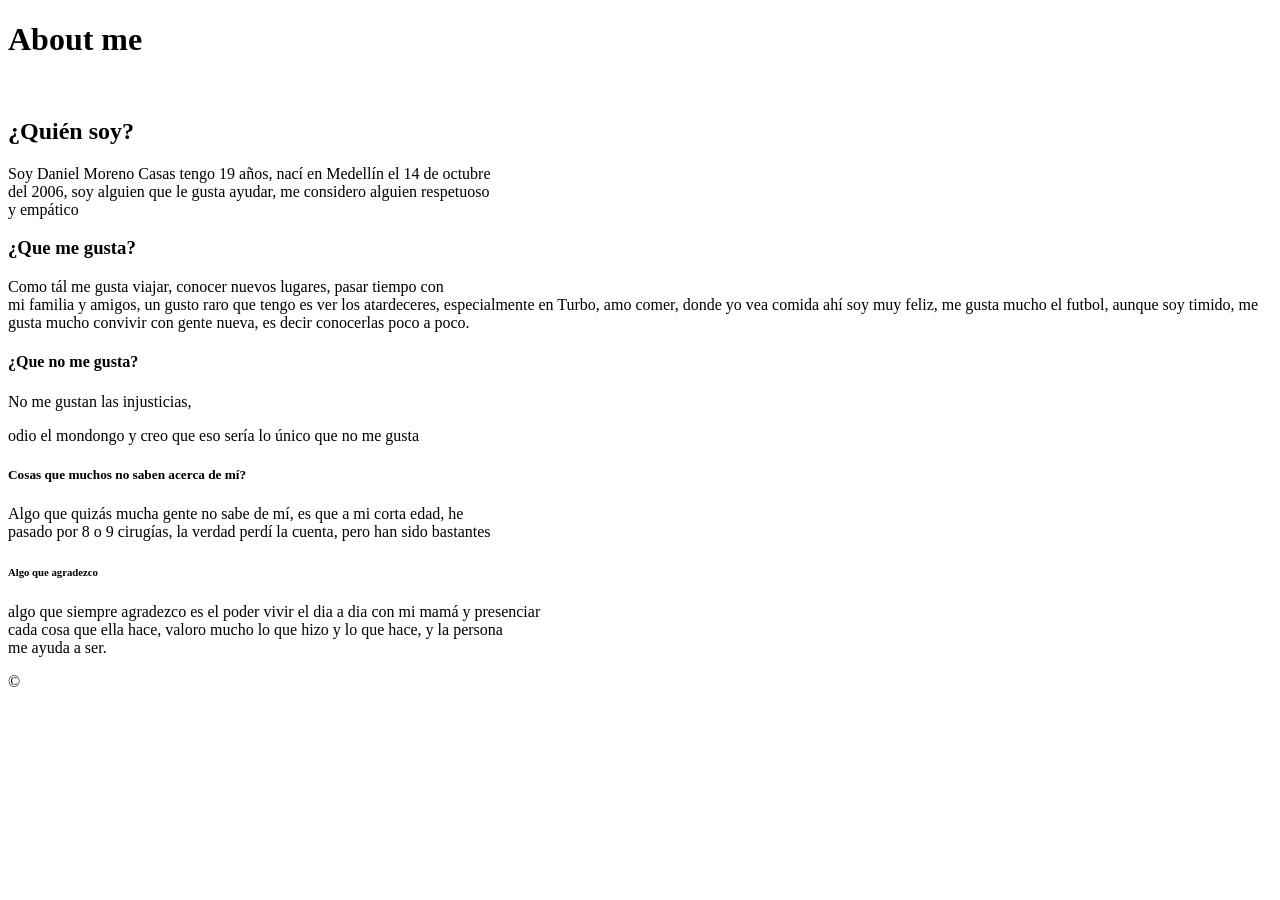
==== HTML SBS/index.html @ 646fc926 "no c" ====
<!DOCTYPE html>
<html lang="en">
<head>
    <meta charset="UTF-8">
    <meta name="viewport" content="width=device-width, initial-scale=1.0">
    <title>Noc</title>
</head>
<body>
    <!-- h1-h6-->
    <h1>About me</h1>
    <br>
    

    <h2> <strong>¿Quién soy?</strong></h2>
    <p>Soy Daniel Moreno Casas tengo 19 años, nací en Medellín el 14 de octubre
    <br> del 2006, soy alguien que le gusta ayudar, me considero alguien respetuoso 
    <br>y empático
    <br>  
</p>
    <h3>¿Que me gusta?</h3>
    <p>Como tál me gusta viajar, conocer nuevos lugares, pasar tiempo con
    <br> mi familia y amigos, un gusto raro que tengo es ver los atardeceres,
        especialmente en Turbo, amo comer, donde yo vea comida ahí soy muy feliz,
         me gusta mucho el futbol, aunque soy timido, me gusta mucho convivir con 
         gente nueva, es decir conocerlas poco a poco.

    </p>
    <h4>¿Que no me gusta?</h4>
    <p>No me gustan las injusticias,</p>
    <p> odio el mondongo y creo que eso sería lo único que no me gusta</p>
    <h5>Cosas que muchos no saben acerca de mí?</h5>
    <p> Algo que quizás mucha gente no sabe de mí, es que a mi corta edad, he <br>
       pasado por 8 o 9 cirugías, la verdad perdí la cuenta, pero han sido bastantes</p>
    <h6>Algo que agradezco</h6>
    <p>algo que siempre agradezco es el poder vivir el dia a dia con mi mamá y presenciar 
    <br> cada cosa que ella hace, valoro mucho lo que hizo y lo que hace, y la persona
    <br> me ayuda a ser.  </p>

    
    
    &copy;<u></u>

        <!-- pdt: no sé que otros atributos y etiquetas poner, hemos visto más pero no se me ocurre otro-->
    
</body>
</html>
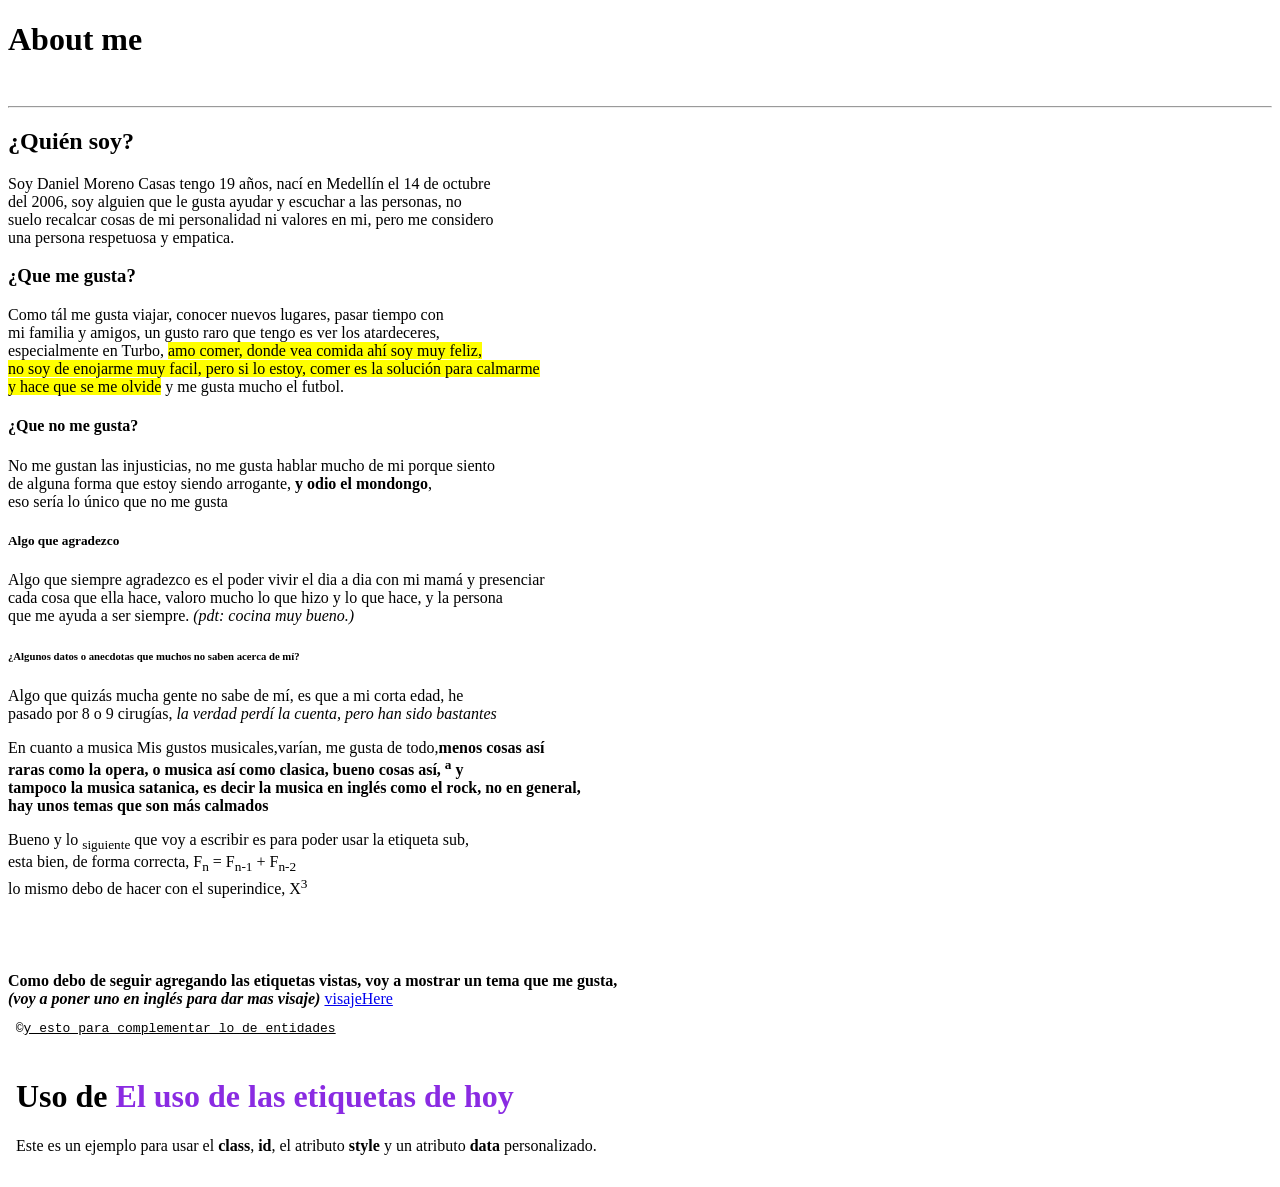
==== commit 8129e326: "Updated" ====
--- a/HTML SBS/index.html
+++ b/HTML SBS/index.html
@@ -3,44 +3,81 @@
 <head>
     <meta charset="UTF-8">
     <meta name="viewport" content="width=device-width, initial-scale=1.0">
-    <title>Noc</title>
+    <title>About me- Danilo</title>
 </head>
 <body>
     <!-- h1-h6-->
     <h1>About me</h1>
     <br>
-    
+ <hr>   
 
     <h2> <strong>¿Quién soy?</strong></h2>
     <p>Soy Daniel Moreno Casas tengo 19 años, nací en Medellín el 14 de octubre
-    <br> del 2006, soy alguien que le gusta ayudar, me considero alguien respetuoso 
-    <br>y empático
-    <br>  
-</p>
+    <br> del 2006, soy alguien que le gusta ayudar y escuchar a las personas, no 
+    <br>suelo recalcar cosas de mi personalidad ni valores en mi, pero me considero
+    <br>una persona respetuosa y empatica.
+
     <h3>¿Que me gusta?</h3>
     <p>Como tál me gusta viajar, conocer nuevos lugares, pasar tiempo con
     <br> mi familia y amigos, un gusto raro que tengo es ver los atardeceres,
-        especialmente en Turbo, amo comer, donde yo vea comida ahí soy muy feliz,
-         me gusta mucho el futbol, aunque soy timido, me gusta mucho convivir con 
-         gente nueva, es decir conocerlas poco a poco.
+    <br> especialmente en Turbo, <mark> amo comer, donde vea comida ahí soy muy feliz, 
+    <br>no soy de enojarme muy facil, pero si lo estoy, comer es la solución para calmarme
+    <br> y  hace que se me olvide</mark> y me gusta mucho el futbol.
 
-    </p>
+    
     <h4>¿Que no me gusta?</h4>
-    <p>No me gustan las injusticias,</p>
-    <p> odio el mondongo y creo que eso sería lo único que no me gusta</p>
-    <h5>Cosas que muchos no saben acerca de mí?</h5>
+    <p>No me gustan las injusticias, no me gusta hablar mucho de mi porque siento
+    <br> de alguna forma que estoy siendo arrogante, <strong>y odio el mondongo</strong>, 
+    <br>  eso sería lo único que no me gusta
+
+    <h5>Algo que agradezco</h5>
+    <p>Algo que siempre agradezco es el poder vivir el dia a dia con mi mamá y presenciar 
+    <br> cada cosa que ella hace, valoro mucho lo que hizo y lo que hace, y la persona
+    <br> que me ayuda a ser siempre. <em>(pdt: cocina muy bueno.)</em>  
+    
+
+     <h6>¿Algunos datos o anecdotas que muchos no saben acerca de mí?</h6>
     <p> Algo que quizás mucha gente no sabe de mí, es que a mi corta edad, he <br>
-       pasado por 8 o 9 cirugías, la verdad perdí la cuenta, pero han sido bastantes</p>
-    <h6>Algo que agradezco</h6>
-    <p>algo que siempre agradezco es el poder vivir el dia a dia con mi mamá y presenciar 
-    <br> cada cosa que ella hace, valoro mucho lo que hizo y lo que hace, y la persona
-    <br> me ayuda a ser.  </p>
+       pasado por 8 o 9 cirugías, <i>la verdad perdí la cuenta, pero han sido bastantes</i>
+
+       <p>En cuanto a musica Mis gustos musicales,varían, me gusta de todo,<b>menos cosas así 
+       <br>raras como la opera, o musica así como clasica, bueno cosas así, <sup>a</sup> y 
+       <br>tampoco la musica satanica, es decir la musica en inglés como el rock, no en general,
+        <br>hay unos temas que son más calmados </b>                                                         
+        
+       
+       
+        <p>Bueno y lo <sub>siguiente</sub> que voy a escribir es para poder usar la etiqueta sub,
+       <br> esta bien, de forma correcta, F<sub>n</sub> = F<sub>n-1</sub> + F<sub>n-2</sub>
+       <br>lo mismo debo de hacer con el superindice, X<sup>3</sup>
+       
+       <pre>
+                                                                   
+    
+    </pre>
+
+       <strong>Como debo de seguir agregando las etiquetas vistas, voy a mostrar un tema que me gusta, 
+       <br> <i>(voy a poner uno en inglés para dar mas visaje)</i>   </strong>
+       <a href="https://www.youtube.com/watch?v=m8QQR-wQA0I&list=RDm8QQR-wQA0I&start_radio=1" target="_blank">visajeHere</a>
+    
+   <pre> &copy;<u>y esto para complementar lo de entidades</u>   </pre>
+
+
+       <div id="nocpresentacion" class="example"
+         style= "padding: 8px;"data-informacion="bloque-principal">
+      <h1>Uso de <span style="color: blueviolet;">El uso de las etiquetas de hoy</span></h1>
+       <p>Este es un ejemplo para usar el <b>class</b>, <b>id</b>, el atributo <b>style</b> y un atributo <b>data</b> personalizado.</p>
+     
+      </div>
+      
 
     
     
-    &copy;<u></u>
+    
+   </div>
 
-        <!-- pdt: no sé que otros atributos y etiquetas poner, hemos visto más pero no se me ocurre otro-->
-    
+</body>
+</html>
+       </div>    
 </body>
 </html>
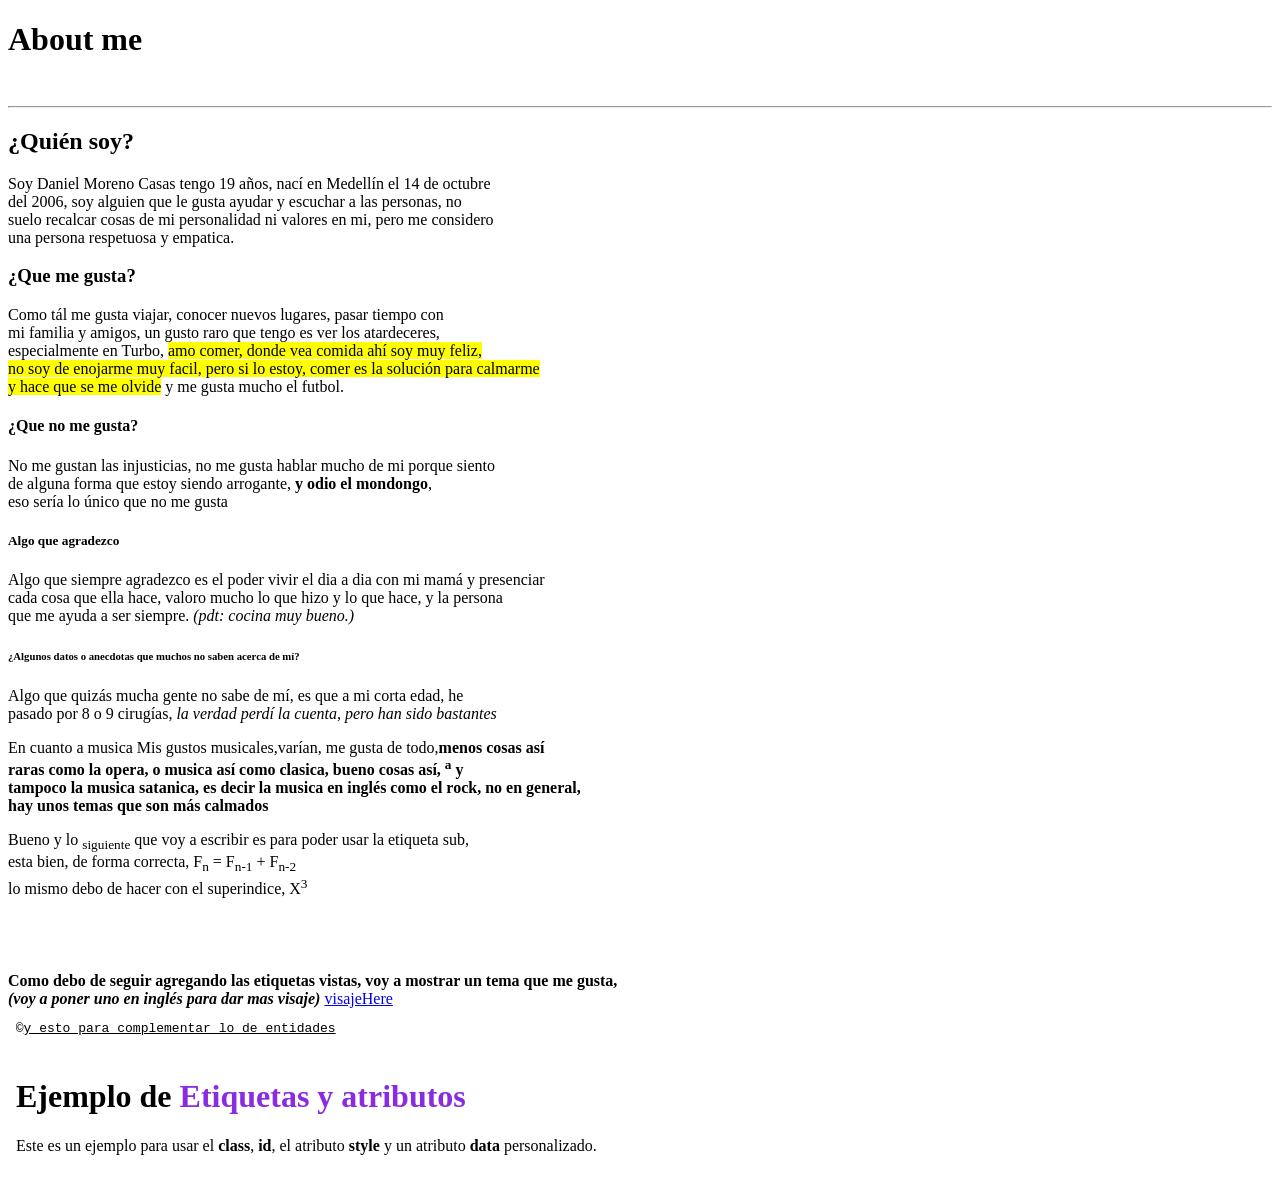
==== commit de979a4f: "Updated again, se me habían ido unos divs de más" ====
--- a/HTML SBS/index.html
+++ b/HTML SBS/index.html
@@ -65,19 +65,11 @@
 
        <div id="nocpresentacion" class="example"
          style= "padding: 8px;"data-informacion="bloque-principal">
-      <h1>Uso de <span style="color: blueviolet;">El uso de las etiquetas de hoy</span></h1>
+      <h1>Ejemplo de <span style="color: blueviolet;">Etiquetas y atributos</span></h1>
        <p>Este es un ejemplo para usar el <b>class</b>, <b>id</b>, el atributo <b>style</b> y un atributo <b>data</b> personalizado.</p>
      
       </div>
       
 
-    
-    
-    
-   </div>
-
-</body>
-</html>
-       </div>    
 </body>
 </html>
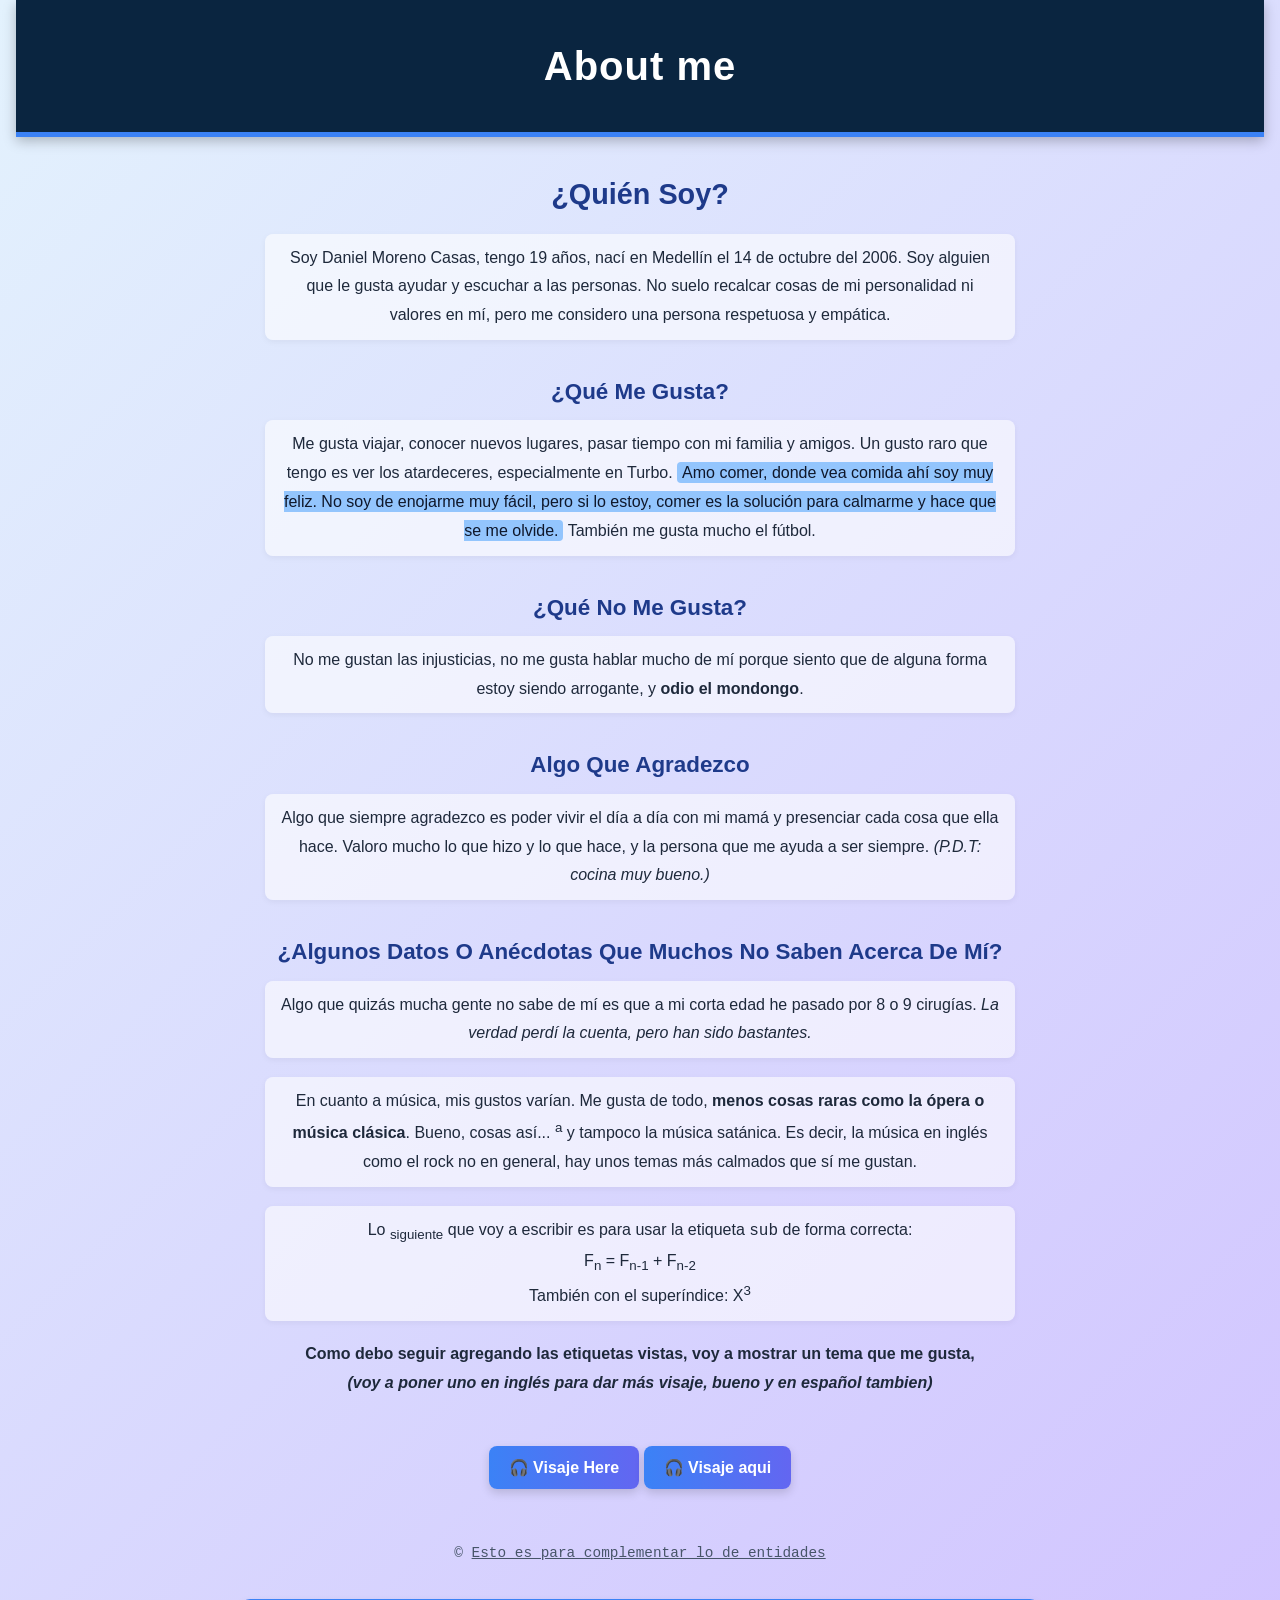
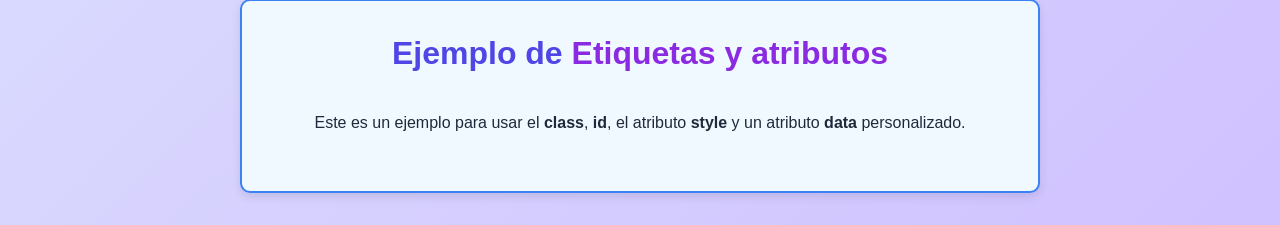
==== commit 29aac761: "Updated" ====
--- a/HTML SBS/index.html
+++ b/HTML SBS/index.html
@@ -1,75 +1,166 @@
 <!DOCTYPE html>
-<html lang="en">
+<html lang="es">
 <head>
-    <meta charset="UTF-8">
-    <meta name="viewport" content="width=device-width, initial-scale=1.0">
-    <title>About me- Danilo</title>
-</head>
-<body>
-    <!-- h1-h6-->
-    <h1>About me</h1>
-    <br>
- <hr>   
+  <meta charset="UTF-8" />
+  <meta name="viewport" content="width=device-width, initial-scale=1.0" />
+  <title>About me - Danilo</title>
+  <link rel="stylesheet"
+   href="style.css">
+  <style>
+   
 
-    <h2> <strong>¿Quién soy?</strong></h2>
-    <p>Soy Daniel Moreno Casas tengo 19 años, nací en Medellín el 14 de octubre
-    <br> del 2006, soy alguien que le gusta ayudar y escuchar a las personas, no 
-    <br>suelo recalcar cosas de mi personalidad ni valores en mi, pero me considero
-    <br>una persona respetuosa y empatica.
+    header h1 {
+      font-size: 2.5rem;
+      letter-spacing: 1px;
+    }
 
-    <h3>¿Que me gusta?</h3>
-    <p>Como tál me gusta viajar, conocer nuevos lugares, pasar tiempo con
-    <br> mi familia y amigos, un gusto raro que tengo es ver los atardeceres,
-    <br> especialmente en Turbo, <mark> amo comer, donde vea comida ahí soy muy feliz, 
-    <br>no soy de enojarme muy facil, pero si lo estoy, comer es la solución para calmarme
-    <br> y  hace que se me olvide</mark> y me gusta mucho el futbol.
+
+    h2, h3, h4, h5, h6 {
+      color: #1e3a8a;
+      margin-top: 2rem;
+      text-transform: capitalize;
+    }
+
+    h2 {
+      font-size: 1.8rem;
+      margin-bottom: 0.8rem;
+    }
+
+    h3, h4, h5, h6 {
+      font-size: 1.4rem;
+      margin-bottom: 0.5rem;
+    }
 
     
-    <h4>¿Que no me gusta?</h4>
-    <p>No me gustan las injusticias, no me gusta hablar mucho de mi porque siento
-    <br> de alguna forma que estoy siendo arrogante, <strong>y odio el mondongo</strong>, 
-    <br>  eso sería lo único que no me gusta
 
-    <h5>Algo que agradezco</h5>
-    <p>Algo que siempre agradezco es el poder vivir el dia a dia con mi mamá y presenciar 
-    <br> cada cosa que ella hace, valoro mucho lo que hizo y lo que hace, y la persona
-    <br> que me ayuda a ser siempre. <em>(pdt: cocina muy bueno.)</em>  
-    
+    mark {
+      background-color: #93c5fd;
+      color: #0f172a;
+      border-radius: 4px;
+      padding: 2px 5px;
+    }
 
-     <h6>¿Algunos datos o anecdotas que muchos no saben acerca de mí?</h6>
-    <p> Algo que quizás mucha gente no sabe de mí, es que a mi corta edad, he <br>
-       pasado por 8 o 9 cirugías, <i>la verdad perdí la cuenta, pero han sido bastantes</i>
+    button {
+      background: linear-gradient(90deg, #3b82f6, #6366f1);
+      color: white;
+      border: none;
+      border-radius: 8px;
+      padding: 12px 20px;
+      cursor: pointer;
+      transition: all 0.3s ease;
+      margin: 20px 0;
+      font-size: 1rem;
+      box-shadow: 0 4px 10px rgba(0, 0, 0, 0.15);
+    }
 
-       <p>En cuanto a musica Mis gustos musicales,varían, me gusta de todo,<b>menos cosas así 
-       <br>raras como la opera, o musica así como clasica, bueno cosas así, <sup>a</sup> y 
-       <br>tampoco la musica satanica, es decir la musica en inglés como el rock, no en general,
-        <br>hay unos temas que son más calmados </b>                                                         
-        
-       
-       
-        <p>Bueno y lo <sub>siguiente</sub> que voy a escribir es para poder usar la etiqueta sub,
-       <br> esta bien, de forma correcta, F<sub>n</sub> = F<sub>n-1</sub> + F<sub>n-2</sub>
-       <br>lo mismo debo de hacer con el superindice, X<sup>3</sup>
-       
-       <pre>
-                                                                   
-    
-    </pre>
+    button:hover {
+      transform: scale(1.05);
+      background: linear-gradient(90deg, #2563eb, #4f46e5);
+    }
 
-       <strong>Como debo de seguir agregando las etiquetas vistas, voy a mostrar un tema que me gusta, 
-       <br> <i>(voy a poner uno en inglés para dar mas visaje)</i>   </strong>
-       <a href="https://www.youtube.com/watch?v=m8QQR-wQA0I&list=RDm8QQR-wQA0I&start_radio=1" target="_blank">visajeHere</a>
-    
-   <pre> &copy;<u>y esto para complementar lo de entidades</u>   </pre>
+   
+
+   
+    #nocpresentacion {
+      background-color: #f0f9ff;
+      border: 2px solid #3b82f6;
+      border-radius: 10px;
+      margin: 2rem auto;
+      max-width: 800px;
+      padding: 1.5rem;
+      box-shadow: 0 4px 10px rgba(0, 0, 0, 0.1);
+    }
+
+    #nocpresentacion h1 {
+      color: #4f46e5;
+      margin-bottom: 1rem;
+    }
+
+    #nocpresentacion p {
+      background: none;
+      box-shadow: none;
+      font-size: 1rem;
+    }
+
+ 
+    pre {
+      margin-top: 2rem;
+      font-size: 0.9rem;
+      color: #475569;
+    }
 
 
-       <div id="nocpresentacion" class="example"
-         style= "padding: 8px;"data-informacion="bloque-principal">
-      <h1>Ejemplo de <span style="color: blueviolet;">Etiquetas y atributos</span></h1>
-       <p>Este es un ejemplo para usar el <b>class</b>, <b>id</b>, el atributo <b>style</b> y un atributo <b>data</b> personalizado.</p>
-     
-      </div>
-      
 
+    
+  </style>
+</head>
+
+<body>
+  <header>
+    <h1>About me</h1>
+  </header>
+
+  <h2><strong>¿Quién soy?</strong></h2>
+  <p>
+    Soy Daniel Moreno Casas, tengo 19 años, nací en Medellín el 14 de octubre del 2006. Soy alguien que le gusta ayudar y escuchar a las personas. No suelo recalcar cosas de mi personalidad ni valores en mí, pero me considero una persona respetuosa y empática.
+  </p>
+
+  <h3>¿Qué me gusta?</h3>
+  <p>
+    Me gusta viajar, conocer nuevos lugares, pasar tiempo con mi familia y amigos. Un gusto raro que tengo es ver los atardeceres, especialmente en Turbo.
+    <mark> Amo comer, donde vea comida ahí soy muy feliz. No soy de enojarme muy fácil, pero si lo estoy, comer es la solución para calmarme y hace que se me olvide.</mark>
+    También me gusta mucho el fútbol.
+  </p>
+
+  <h4>¿Qué no me gusta?</h4>
+  <p>
+    No me gustan las injusticias, no me gusta hablar mucho de mí porque siento que de alguna forma estoy siendo arrogante, y <strong>odio el mondongo</strong>.
+  </p>
+
+  <h5>Algo que agradezco</h5>
+  <p>
+    Algo que siempre agradezco es poder vivir el día a día con mi mamá y presenciar cada cosa que ella hace. Valoro mucho lo que hizo y lo que hace, y la persona que me ayuda a ser siempre. <em>(P.D.T: cocina muy bueno.)</em>
+  </p>
+
+  <h6>¿Algunos datos o anécdotas que muchos no saben acerca de mí?</h6>
+  <p>
+    Algo que quizás mucha gente no sabe de mí es que a mi corta edad he pasado por 8 o 9 cirugías. <i>La verdad perdí la cuenta, pero han sido bastantes.</i>
+  </p>
+
+  <p>
+    En cuanto a música, mis gustos varían. Me gusta de todo, <b>menos cosas raras como la ópera o música clásica</b>. Bueno, cosas así... <sup>a</sup> y tampoco la música satánica. Es decir, la música en inglés como el rock no en general, hay unos temas más calmados que sí me gustan.
+  </p>
+
+  <p>
+    Lo <sub>siguiente</sub> que voy a escribir es para usar la etiqueta <code>sub</code> de forma correcta:
+    <br>F<sub>n</sub> = F<sub>n-1</sub> + F<sub>n-2</sub> <br>
+    También con el superíndice: X<sup>3</sup>
+  </p>
+
+  <strong>
+    Como debo seguir agregando las etiquetas vistas, voy a mostrar un tema que me gusta,
+    <br><i>(voy a poner uno en inglés para dar más visaje, bueno y en español tambien)</i>
+  </strong>
+
+  <br><br>
+  <button>
+    <a href="https://www.youtube.com/watch?v=m8QQR-wQA0I&list=RDm8QQR-wQA0I&start_radio=1" target="_blank">
+      🎧 Visaje Here
+    </a>
+  </button>
+   <button>
+    <a href="https://www.youtube.com/watch?v=wmef2TEPGgo&list=RDwmef2TEPGgo&start_radio=1" target="_blank">
+      🎧 Visaje aqui
+    </a>
+  </button>
+
+  <pre> &copy; <u>Esto es para complementar lo de entidades</u> </pre>
+
+  <div id="nocpresentacion" class="example" data-informacion="bloque-principal">
+    <h1>Ejemplo de <span style="color: blueviolet;">Etiquetas y atributos</span></h1>
+    <p>
+      Este es un ejemplo para usar el <b>class</b>, <b>id</b>, el atributo <b>style</b> y un atributo <b>data</b> personalizado.
+    </p>
+  </div>
 </body>
-</html>+</html>
--- a/HTML SBS/style.css
+++ b/HTML SBS/style.css
@@ -0,0 +1,45 @@
+    * {
+      margin: 0;
+      padding: 0;
+      box-sizing: border-box;
+    }
+
+    
+    body {
+      font-family: "Poppins", sans-serif;
+      line-height: 1.8;
+      background: linear-gradient(135deg, #e3f2fd, #d0c1ff);
+      color: #1e293b;
+      text-align: center;
+      padding: 0 1rem;
+      min-height: 100vh;
+    }
+
+    
+    header {
+      background-color: #0a2540;
+      color: #fff;
+      padding: 30px 20px;
+      text-align: center;
+      border-bottom: 5px solid #3b82f6;
+      box-shadow: 0 4px 12px rgba(0, 0, 0, 0.25);
+    }
+
+
+
+
+button a{
+      text-decoration: none;
+      color: white;
+      font-weight: 600;
+}
+
+p {
+      max-width: 750px;
+      margin: 0.5rem auto 1.2rem auto;
+      font-size: 1rem;
+      background-color: rgba(255, 255, 255, 0.6);
+      padding: 10px 16px;
+      border-radius: 8px;
+      box-shadow: 0 2px 6px rgba(0, 0, 0, 0.05);
+    }
